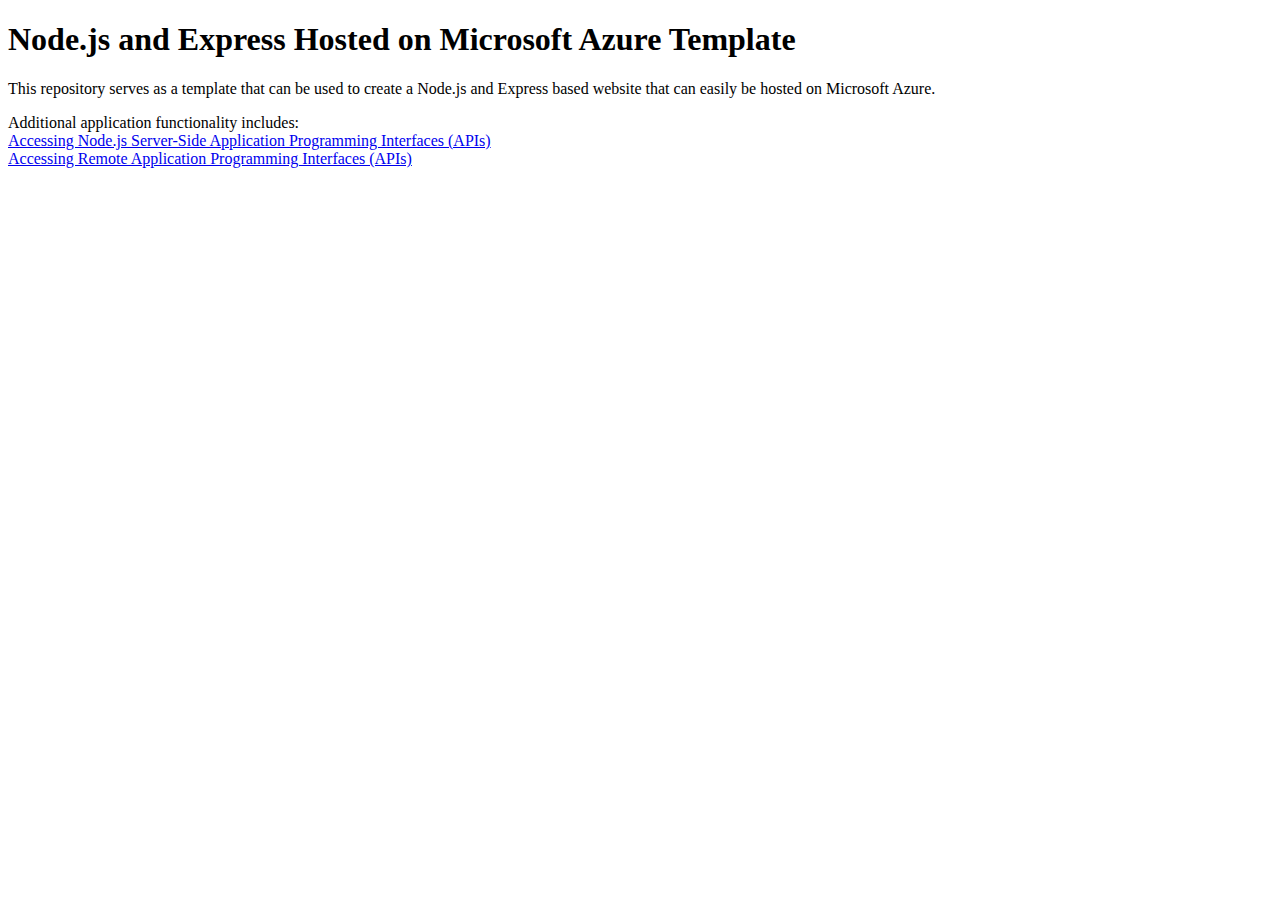
==== static/index.html @ e26a445e "Initial commit" ====
<!DOCTYPE html>
<html>
<head>
<title>Node on Azure</title>
</head>
<body>
<h1>Node.js and Express Hosted on Microsoft Azure Template</h1>
<p>This repository serves as a template that can be used to create a Node.js and Express based website that can easily
be hosted on Microsoft Azure.</p>

Additional application functionality includes:<br />
<a href="fetching-from-server.html">Accessing Node.js Server-Side Application Programming Interfaces (APIs)</a><br />
<a href="fetching-remote-dog-breeds.html">Accessing Remote Application Programming Interfaces (APIs)</a>
</body>
</html>
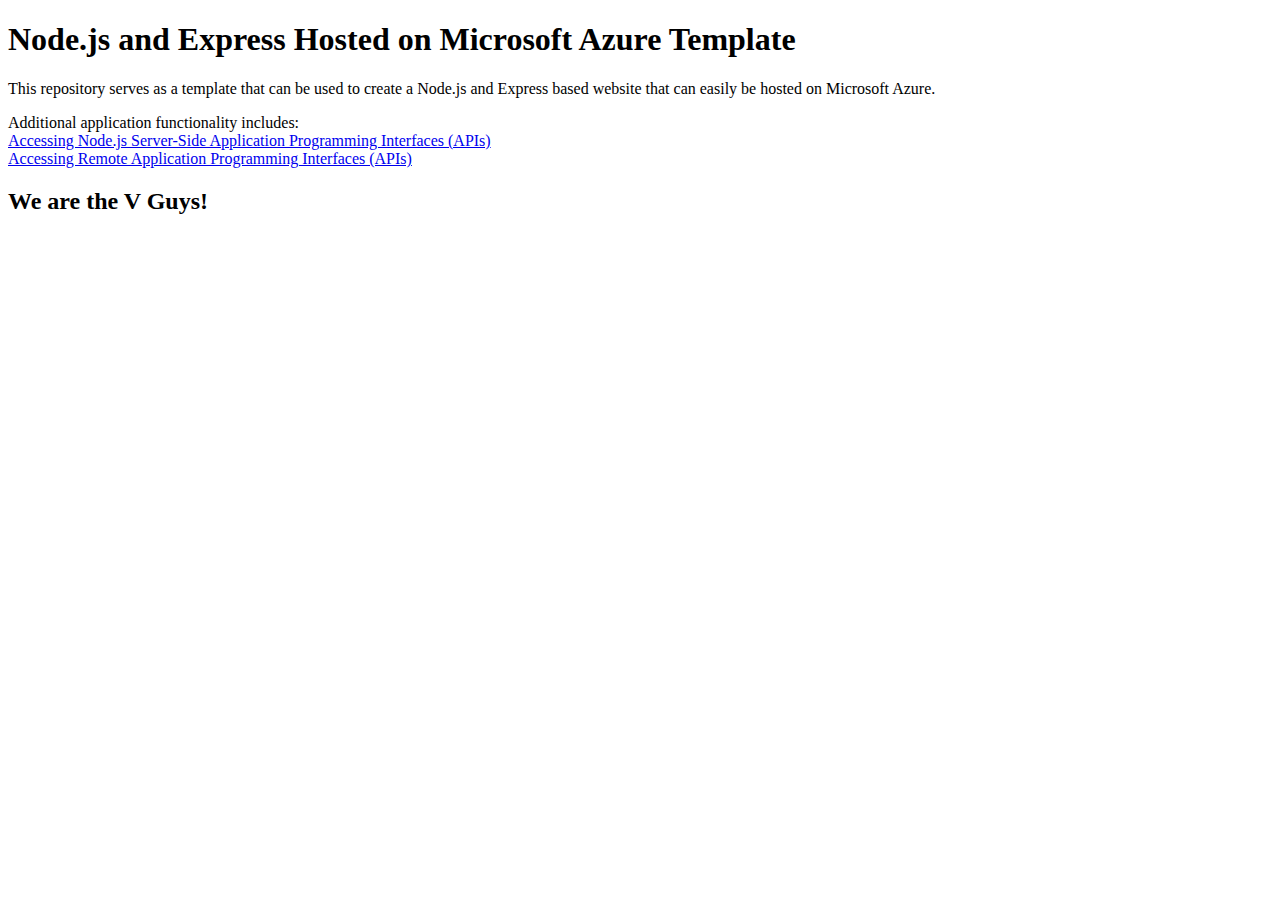
==== commit d2f44e11: "Update index.html" ====
--- a/static/index.html
+++ b/static/index.html
@@ -11,5 +11,7 @@
 Additional application functionality includes:<br />
 <a href="fetching-from-server.html">Accessing Node.js Server-Side Application Programming Interfaces (APIs)</a><br />
 <a href="fetching-remote-dog-breeds.html">Accessing Remote Application Programming Interfaces (APIs)</a>
+
+<h2>We are the V Guys!</h2>
 </body>
-</html>+</html>
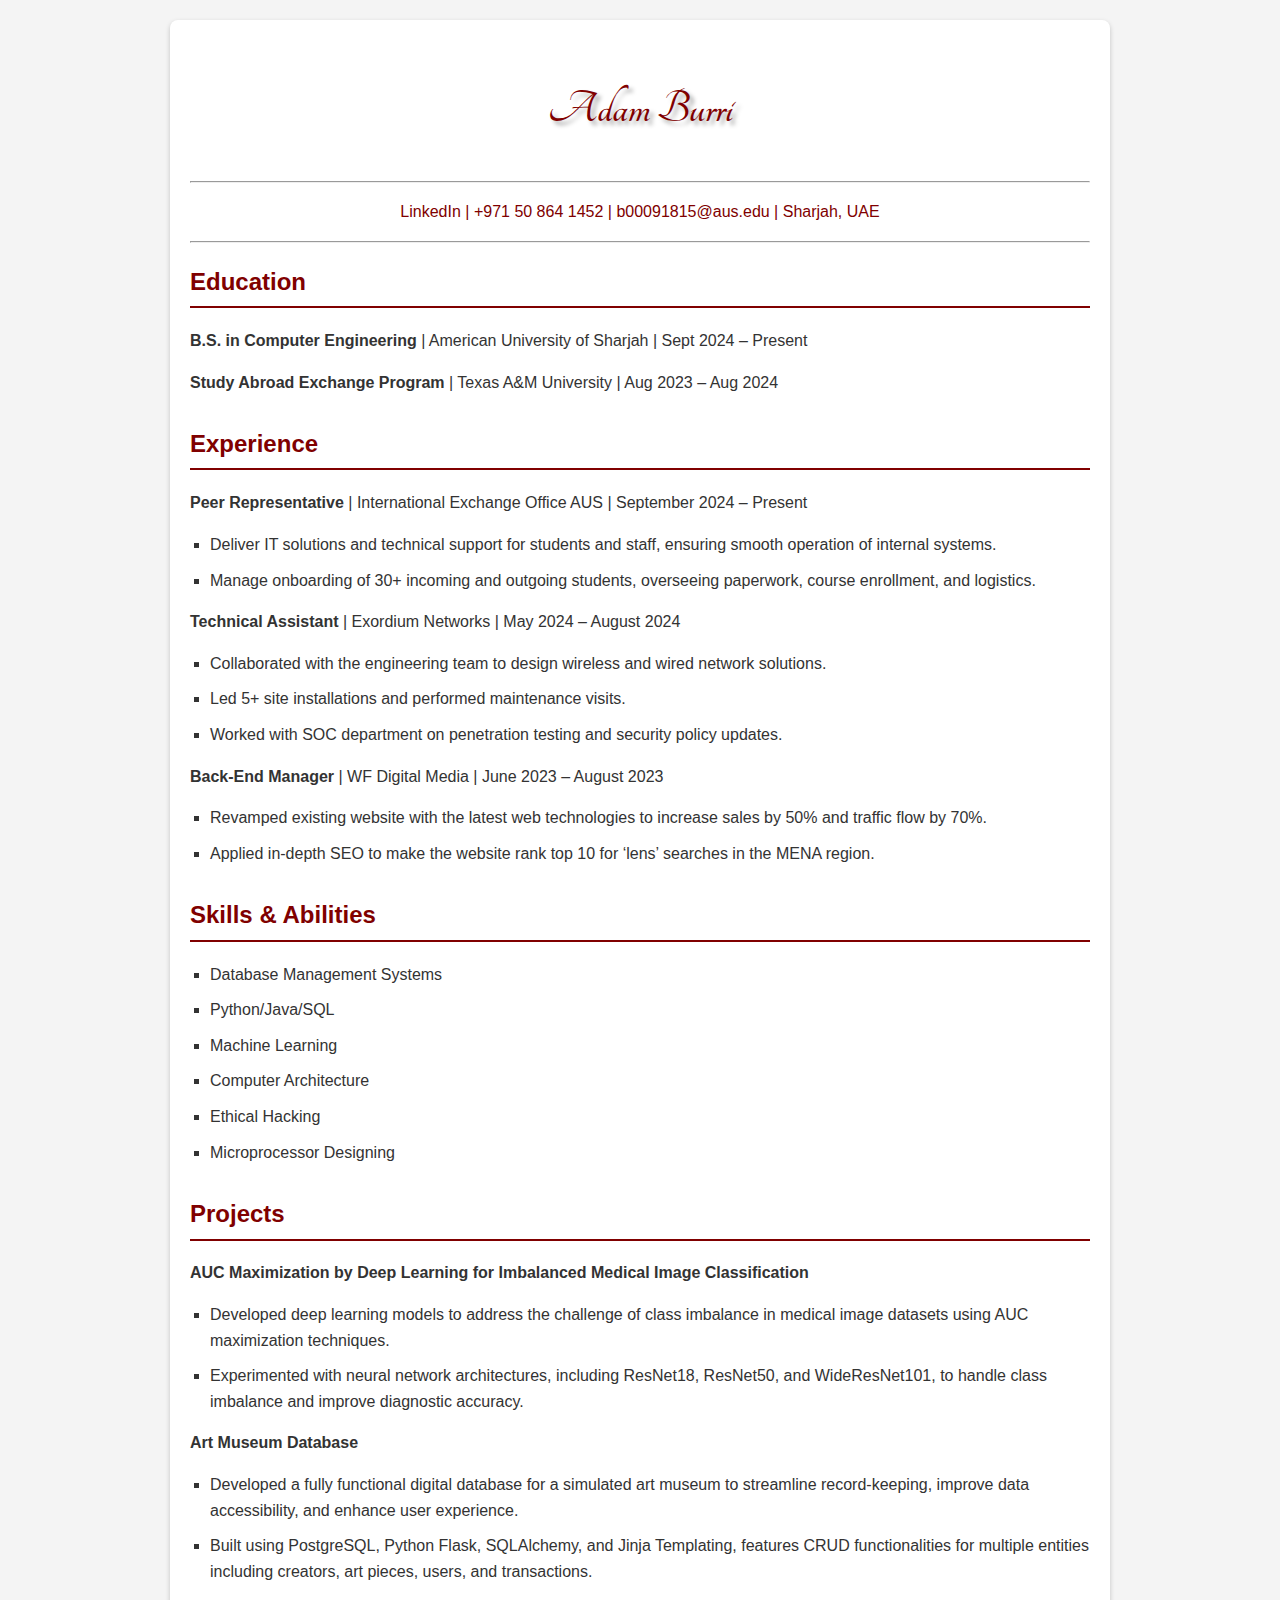
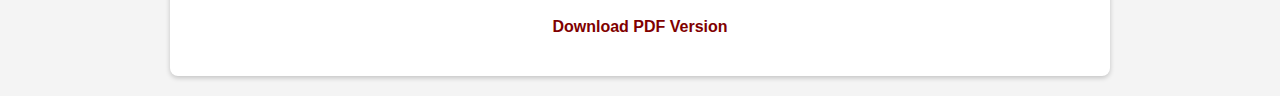
==== commit 4807e25c: "Update index.html" ====
--- a/static/index.html
+++ b/static/index.html
@@ -1,17 +1,81 @@
 <!DOCTYPE html>
-<html>
+<html lang="en">
 <head>
-<title>Node on Azure</title>
+    <link rel="stylesheet" href="https://fonts.googleapis.com/css?family=Tangerine">
+    <meta charset="UTF-8">
+    <meta name="viewport" content="width=device-width, initial-scale=1.0">
+    <title>Adam's Resume</title>
+    <link rel="stylesheet" href="index.css">
 </head>
 <body>
-<h1>Node.js and Express Hosted on Microsoft Azure Template</h1>
-<p>This repository serves as a template that can be used to create a Node.js and Express based website that can easily
-be hosted on Microsoft Azure.</p>
-
-Additional application functionality includes:<br />
-<a href="fetching-from-server.html">Accessing Node.js Server-Side Application Programming Interfaces (APIs)</a><br />
-<a href="fetching-remote-dog-breeds.html">Accessing Remote Application Programming Interfaces (APIs)</a>
-
-<h2>We are the V Guys!</h2>
+    <div class="container">
+        <header>
+            <h1>Adam Burri</h1>
+            <div class="contact-info">
+                <hr>
+                <p><a href="https://www.linkedin.com/in/adamburri">LinkedIn</a> | +971 50 864 1452 | <a href="mailto:b00091815@aus.edu">b00091815@aus.edu</a> | Sharjah, UAE</p>
+            </div>
+        </header>
+        <hr>
+        
+        <section class="education">
+            <h2>Education</h2>
+            <p><strong>B.S. in Computer Engineering</strong> | American University of Sharjah | Sept 2024 – Present</p>
+            <p><strong>Study Abroad Exchange Program</strong> | Texas A&M University | Aug 2023 – Aug 2024</p>
+        </section>
+        
+        <section class="experience">
+            <h2>Experience</h2>
+            <p><strong>Peer Representative</strong> | International Exchange Office AUS | September 2024 – Present</p>
+            <ul>
+                <li>Deliver IT solutions and technical support for students and staff, ensuring smooth operation of internal systems.</li>
+                <li>Manage onboarding of 30+ incoming and outgoing students, overseeing paperwork, course enrollment, and logistics.</li>
+            </ul>
+            
+            <p><strong>Technical Assistant</strong> | Exordium Networks | May 2024 – August 2024</p>
+            <ul>
+                <li>Collaborated with the engineering team to design wireless and wired network solutions.</li>
+                <li>Led 5+ site installations and performed maintenance visits.</li>
+                <li>Worked with SOC department on penetration testing and security policy updates.</li>
+            </ul>
+            
+            <p><strong>Back-End Manager</strong> | WF Digital Media | June 2023 – August 2023</p>
+            <ul>
+                <li>Revamped existing website with the latest web technologies to increase sales by 50% and traffic flow by 70%.</li>
+                <li>Applied in-depth SEO to make the website rank top 10 for ‘lens’ searches in the MENA region.</li>
+            </ul>
+        </section>
+        
+        <section class="skills">
+            <h2>Skills & Abilities</h2>
+            <ul>
+                <li>Database Management Systems</li>
+                <li>Python/Java/SQL</li>
+                <li>Machine Learning</li>
+                <li>Computer Architecture</li>
+                <li>Ethical Hacking</li>
+                <li>Microprocessor Designing</li>
+            </ul>
+        </section>
+        
+        <section class="projects">
+            <h2>Projects</h2>
+            <p><strong>AUC Maximization by Deep Learning for Imbalanced Medical Image Classification</strong></p>
+            <ul>
+                <li>Developed deep learning models to address the challenge of class imbalance in medical image datasets using AUC maximization techniques.</li>
+                <li>Experimented with neural network architectures, including ResNet18, ResNet50, and WideResNet101, to handle class imbalance and improve diagnostic accuracy.</li>
+            </ul>
+            
+            <p><strong>Art Museum Database</strong></p>
+            <ul>
+                <li>Developed a fully functional digital database for a simulated art museum to streamline record-keeping, improve data accessibility, and enhance user experience.</li>
+                <li>Built using PostgreSQL, Python Flask, SQLAlchemy, and Jinja Templating, features CRUD functionalities for multiple entities including creators, art pieces, users, and transactions.</li>
+            </ul>
+        </section>
+        
+        <footer>
+            <p><a href="resume.pdf" download>Download PDF Version</a></p>
+        </footer>
+    </div>
 </body>
 </html>
--- a/static/index.css
+++ b/static/index.css
@@ -0,0 +1,96 @@
+/* General Styles */
+body {
+    font-family: Arial, sans-serif;
+    line-height: 1.6;
+    margin: 0;
+    padding: 0;
+    background-color: #f4f4f4;
+    color: #333;
+}
+
+.container {
+    max-width: 900px;
+    margin: 20px auto;
+    background: #fff;
+    padding: 20px;
+    border-radius: 8px;
+    box-shadow: 0 2px 5px rgba(0, 0, 0, 0.2);
+}
+
+/* Header Styles */
+header h1 {
+    color: Maroon;
+    text-align: center;
+    font-family: 'Tangerine', serif;
+    font-size: 48px;
+    text-shadow: 4px 4px 4px #aaa;
+}
+
+header .contact-info {
+    text-align: center;
+    color: Maroon;
+}
+
+header a {
+    color: Maroon;
+    text-decoration: none;
+}
+
+header a:hover {
+    text-decoration: underline;
+}
+
+/* Section Styles */
+section {
+    margin-bottom: 30px;
+}
+
+section h2 {
+    color: Maroon;
+    border-bottom: 2px solid Maroon;
+    padding-bottom: 5px;
+}
+
+section ul {
+    list-style: square;
+    padding-left: 20px;
+}
+
+section ul li {
+    margin-bottom: 10px;
+}
+
+/* Footer Styles */
+footer {
+    text-align: center;
+    margin-top: 20px;
+}
+
+footer a {
+    color: Maroon;
+    font-weight: bold;
+    text-decoration: none;
+}
+
+footer a:hover {
+    text-decoration: underline;
+}
+
+/* Print Styles */
+@media print {
+    body {
+        background-color: white;
+        color: black;
+    }
+
+    .container {
+        box-shadow: none;
+        border: none;
+        margin: 0;
+        padding: 0;
+    }
+
+    footer {
+        display: none;
+    }
+}
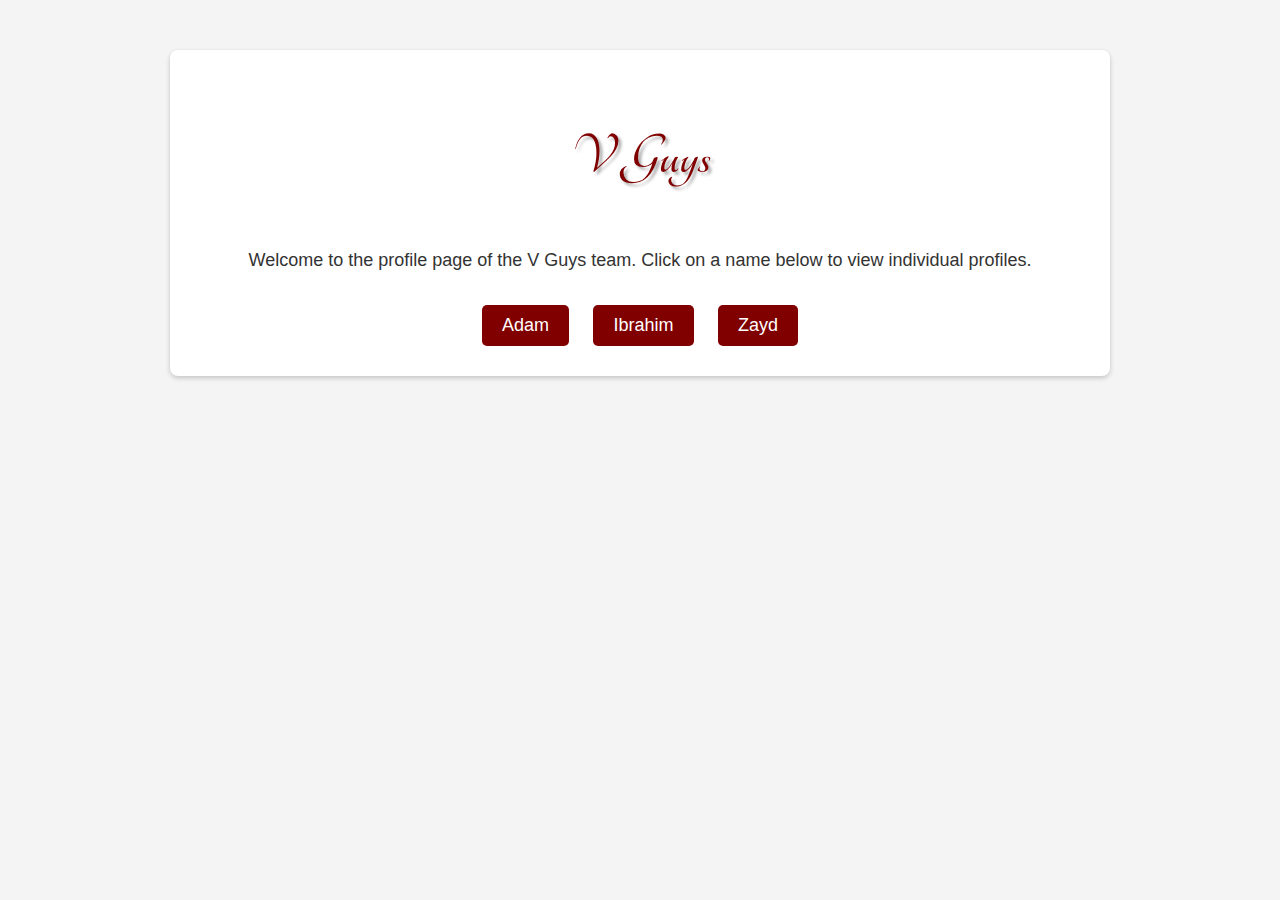
==== commit 48a8b894: "Added all our resumes" ====
--- a/static/index.html
+++ b/static/index.html
@@ -4,78 +4,23 @@
     <link rel="stylesheet" href="https://fonts.googleapis.com/css?family=Tangerine">
     <meta charset="UTF-8">
     <meta name="viewport" content="width=device-width, initial-scale=1.0">
-    <title>Adam's Resume</title>
+    <title>V Guys</title>
     <link rel="stylesheet" href="index.css">
 </head>
 <body>
     <div class="container">
         <header>
-            <h1>Adam Burri</h1>
-            <div class="contact-info">
-                <hr>
-                <p><a href="https://www.linkedin.com/in/adamburri">LinkedIn</a> | +971 50 864 1452 | <a href="mailto:b00091815@aus.edu">b00091815@aus.edu</a> | Sharjah, UAE</p>
-            </div>
+            <h1>V Guys</h1>
+            <p>Welcome to the profile page of the V Guys team. Click on a name below to view individual profiles.</p>
         </header>
-        <hr>
         
-        <section class="education">
-            <h2>Education</h2>
-            <p><strong>B.S. in Computer Engineering</strong> | American University of Sharjah | Sept 2024 – Present</p>
-            <p><strong>Study Abroad Exchange Program</strong> | Texas A&M University | Aug 2023 – Aug 2024</p>
+        <section class="buttons">
+            <button onclick="location.href='adam/index.html'">Adam</button>
+<!--            <button onclick="location.href='faris/index.html'">Faris</button>-->
+            <button onclick="location.href='ibrahim/index.html'">Ibrahim</button>
+<!--            <button onclick="location.href='navid/index.html'">Navid</button>-->
+            <button onclick="location.href='zayd/index.html'">Zayd</button>
         </section>
-        
-        <section class="experience">
-            <h2>Experience</h2>
-            <p><strong>Peer Representative</strong> | International Exchange Office AUS | September 2024 – Present</p>
-            <ul>
-                <li>Deliver IT solutions and technical support for students and staff, ensuring smooth operation of internal systems.</li>
-                <li>Manage onboarding of 30+ incoming and outgoing students, overseeing paperwork, course enrollment, and logistics.</li>
-            </ul>
-            
-            <p><strong>Technical Assistant</strong> | Exordium Networks | May 2024 – August 2024</p>
-            <ul>
-                <li>Collaborated with the engineering team to design wireless and wired network solutions.</li>
-                <li>Led 5+ site installations and performed maintenance visits.</li>
-                <li>Worked with SOC department on penetration testing and security policy updates.</li>
-            </ul>
-            
-            <p><strong>Back-End Manager</strong> | WF Digital Media | June 2023 – August 2023</p>
-            <ul>
-                <li>Revamped existing website with the latest web technologies to increase sales by 50% and traffic flow by 70%.</li>
-                <li>Applied in-depth SEO to make the website rank top 10 for ‘lens’ searches in the MENA region.</li>
-            </ul>
-        </section>
-        
-        <section class="skills">
-            <h2>Skills & Abilities</h2>
-            <ul>
-                <li>Database Management Systems</li>
-                <li>Python/Java/SQL</li>
-                <li>Machine Learning</li>
-                <li>Computer Architecture</li>
-                <li>Ethical Hacking</li>
-                <li>Microprocessor Designing</li>
-            </ul>
-        </section>
-        
-        <section class="projects">
-            <h2>Projects</h2>
-            <p><strong>AUC Maximization by Deep Learning for Imbalanced Medical Image Classification</strong></p>
-            <ul>
-                <li>Developed deep learning models to address the challenge of class imbalance in medical image datasets using AUC maximization techniques.</li>
-                <li>Experimented with neural network architectures, including ResNet18, ResNet50, and WideResNet101, to handle class imbalance and improve diagnostic accuracy.</li>
-            </ul>
-            
-            <p><strong>Art Museum Database</strong></p>
-            <ul>
-                <li>Developed a fully functional digital database for a simulated art museum to streamline record-keeping, improve data accessibility, and enhance user experience.</li>
-                <li>Built using PostgreSQL, Python Flask, SQLAlchemy, and Jinja Templating, features CRUD functionalities for multiple entities including creators, art pieces, users, and transactions.</li>
-            </ul>
-        </section>
-        
-        <footer>
-            <p><a href="resume.pdf" download>Download PDF Version</a></p>
-        </footer>
     </div>
 </body>
 </html>
--- a/static/index.css
+++ b/static/index.css
@@ -1,4 +1,3 @@
-/* General Styles */
 body {
     font-family: Arial, sans-serif;
     line-height: 1.6;
@@ -6,91 +5,42 @@
     padding: 0;
     background-color: #f4f4f4;
     color: #333;
+    text-align: center;
 }
 
 .container {
     max-width: 900px;
-    margin: 20px auto;
+    margin: 50px auto;
     background: #fff;
     padding: 20px;
     border-radius: 8px;
     box-shadow: 0 2px 5px rgba(0, 0, 0, 0.2);
 }
 
-/* Header Styles */
 header h1 {
     color: Maroon;
-    text-align: center;
     font-family: 'Tangerine', serif;
-    font-size: 48px;
-    text-shadow: 4px 4px 4px #aaa;
+    font-size: 60px;
+    text-shadow: 3px 3px 3px #aaa;
 }
 
-header .contact-info {
-    text-align: center;
-    color: Maroon;
+header p {
+    margin-bottom: 20px;
+    font-size: 18px;
 }
 
-header a {
-    color: Maroon;
-    text-decoration: none;
+section.buttons button {
+    background-color: Maroon;
+    color: #fff;
+    border: none;
+    padding: 10px 20px;
+    margin: 10px;
+    font-size: 18px;
+    border-radius: 5px;
+    cursor: pointer;
+    transition: background-color 0.3s ease;
 }
 
-header a:hover {
-    text-decoration: underline;
+section.buttons button:hover {
+    background-color: darkred;
 }
-
-/* Section Styles */
-section {
-    margin-bottom: 30px;
-}
-
-section h2 {
-    color: Maroon;
-    border-bottom: 2px solid Maroon;
-    padding-bottom: 5px;
-}
-
-section ul {
-    list-style: square;
-    padding-left: 20px;
-}
-
-section ul li {
-    margin-bottom: 10px;
-}
-
-/* Footer Styles */
-footer {
-    text-align: center;
-    margin-top: 20px;
-}
-
-footer a {
-    color: Maroon;
-    font-weight: bold;
-    text-decoration: none;
-}
-
-footer a:hover {
-    text-decoration: underline;
-}
-
-/* Print Styles */
-@media print {
-    body {
-        background-color: white;
-        color: black;
-    }
-
-    .container {
-        box-shadow: none;
-        border: none;
-        margin: 0;
-        padding: 0;
-    }
-
-    footer {
-        display: none;
-    }
-}
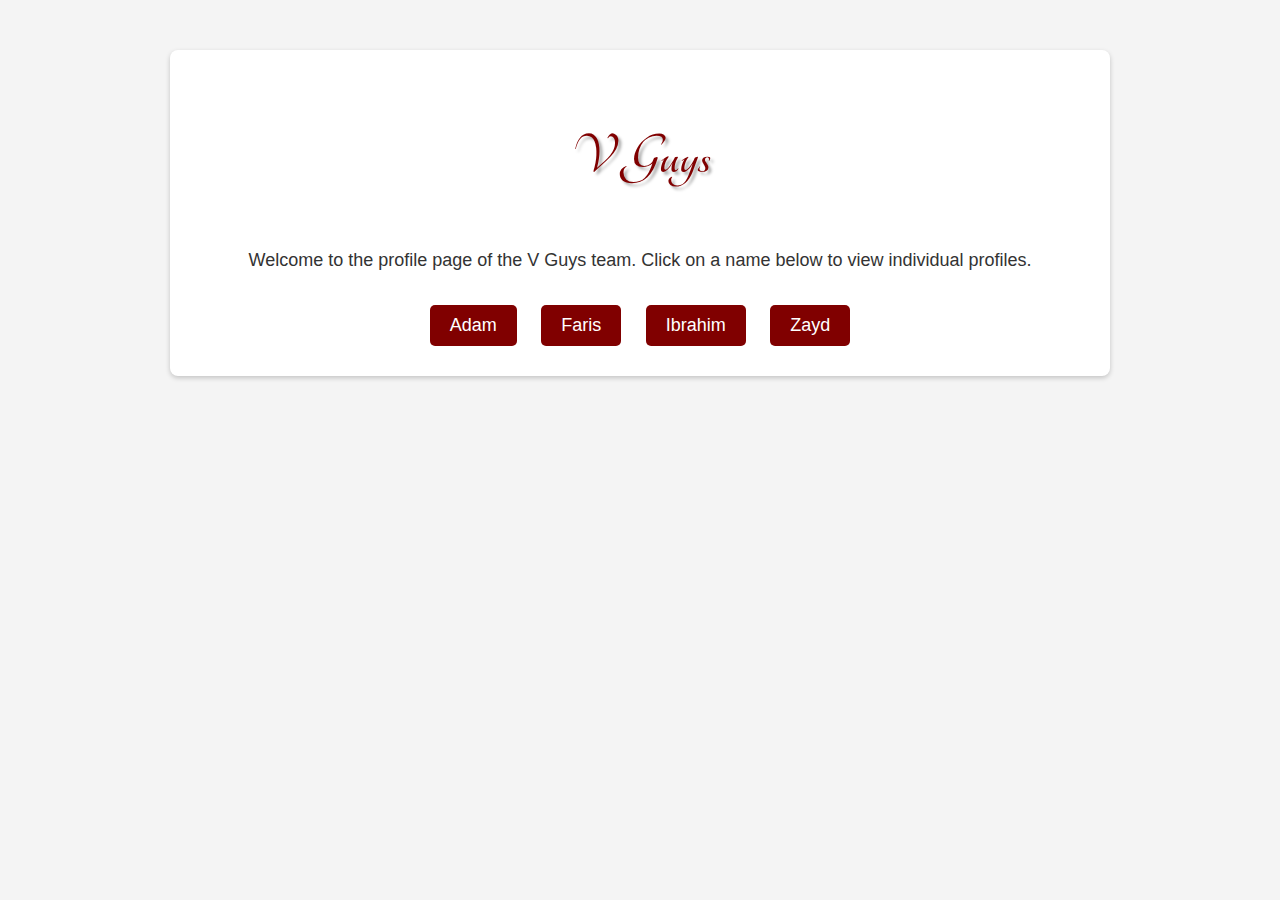
==== commit a1ab8f3b: "Update index.html" ====
--- a/static/index.html
+++ b/static/index.html
@@ -16,7 +16,7 @@
         
         <section class="buttons">
             <button onclick="location.href='adam/index.html'">Adam</button>
-<!--            <button onclick="location.href='faris/index.html'">Faris</button>-->
+            <button onclick="location.href='faris/index.html'">Faris</button>
             <button onclick="location.href='ibrahim/index.html'">Ibrahim</button>
 <!--            <button onclick="location.href='navid/index.html'">Navid</button>-->
             <button onclick="location.href='zayd/index.html'">Zayd</button>
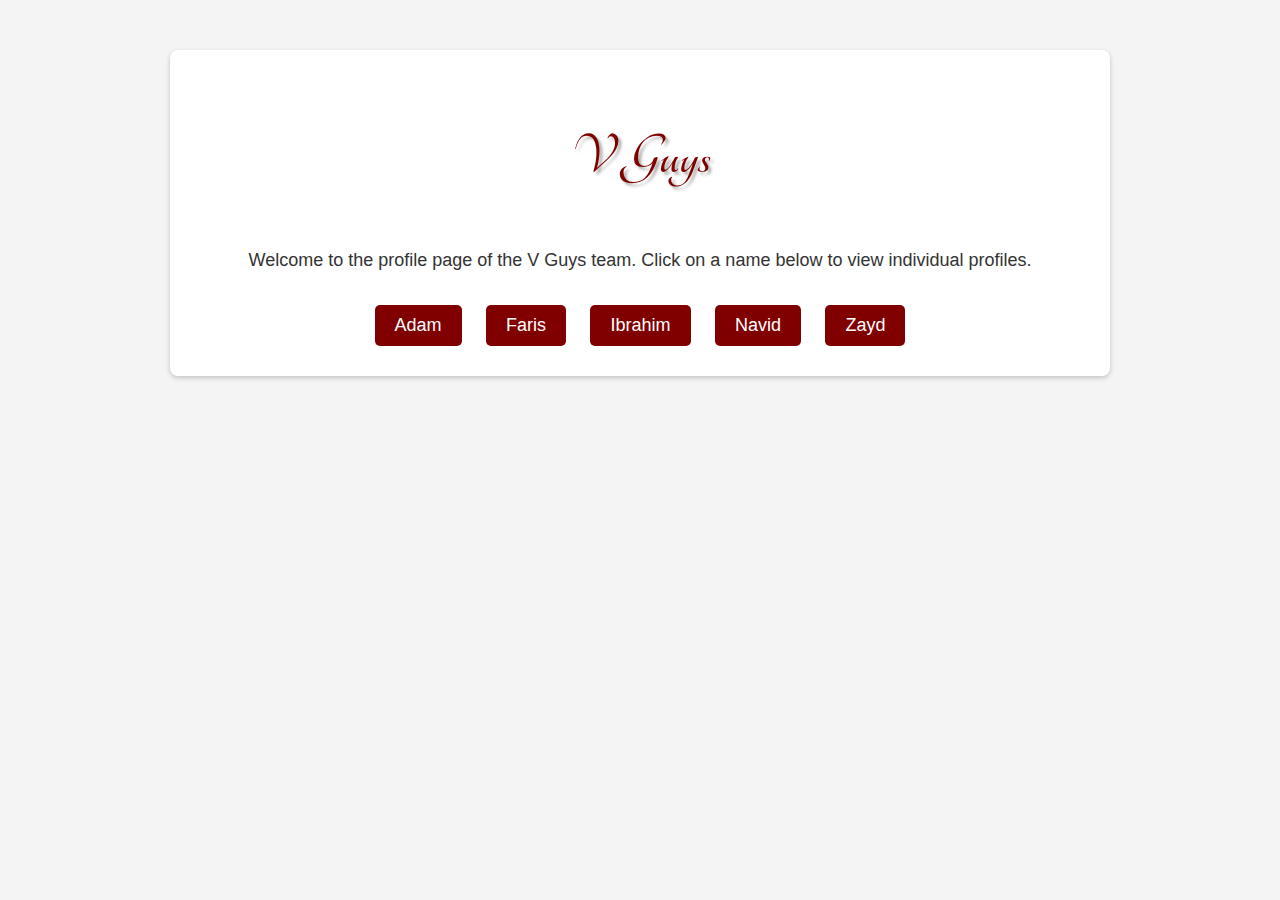
==== commit b62fe4a4: "Added Navid button" ====
--- a/static/index.html
+++ b/static/index.html
@@ -18,7 +18,7 @@
             <button onclick="location.href='adam/index.html'">Adam</button>
             <button onclick="location.href='faris/index.html'">Faris</button>
             <button onclick="location.href='ibrahim/index.html'">Ibrahim</button>
-<!--            <button onclick="location.href='navid/index.html'">Navid</button>-->
+            <button onclick="location.href='navid/index.html'">Navid</button>
             <button onclick="location.href='zayd/index.html'">Zayd</button>
         </section>
     </div>
